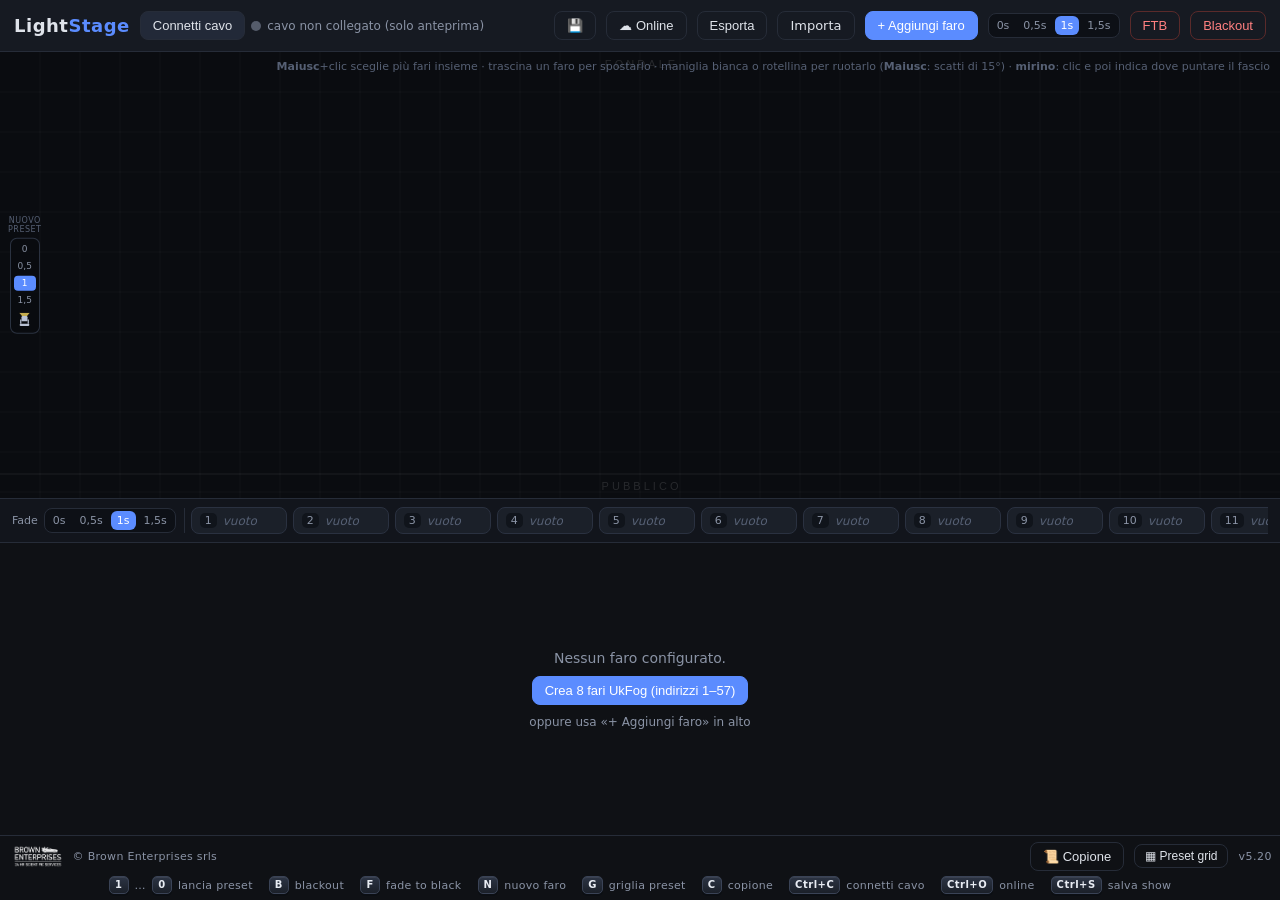
==== index.html @ 1ac6e409 "Esporta/importa nella versione locale, duplica faro, buio solo per le teste La versione con il cavo " ====
<!doctype html>
<html lang="it">
<head>
<meta charset="utf-8">
<title>LightStage</title>
<!-- il ?v= porta a un indirizzo diverso a ogni versione, così il browser
     non ripropone la pagina della versione precedente -->
<meta http-equiv="refresh" content="0; url=webapp/?v=5.20">
<meta http-equiv="cache-control" content="no-cache">
<link rel="canonical" href="webapp/">
<link rel="icon" href="data:image/svg+xml,%3Csvg xmlns='http://www.w3.org/2000/svg' viewBox='0 0 100 100'%3E%3Ctext y='0.9em' font-size='90'%3E%F0%9F%92%A1%3C/text%3E%3C/svg%3E">
</head>
<body style="background:#0f1115;color:#dfe3ea;font-family:sans-serif;display:flex;align-items:center;justify-content:center;height:100vh;margin:0">
<p>Apertura di LightStage&hellip; <a href="webapp/?v=5.20" style="color:#5b8cff">clicca qui se non succede niente</a>.</p>
<script>location.replace('webapp/?v=5.20');</script>
</body>
</html>
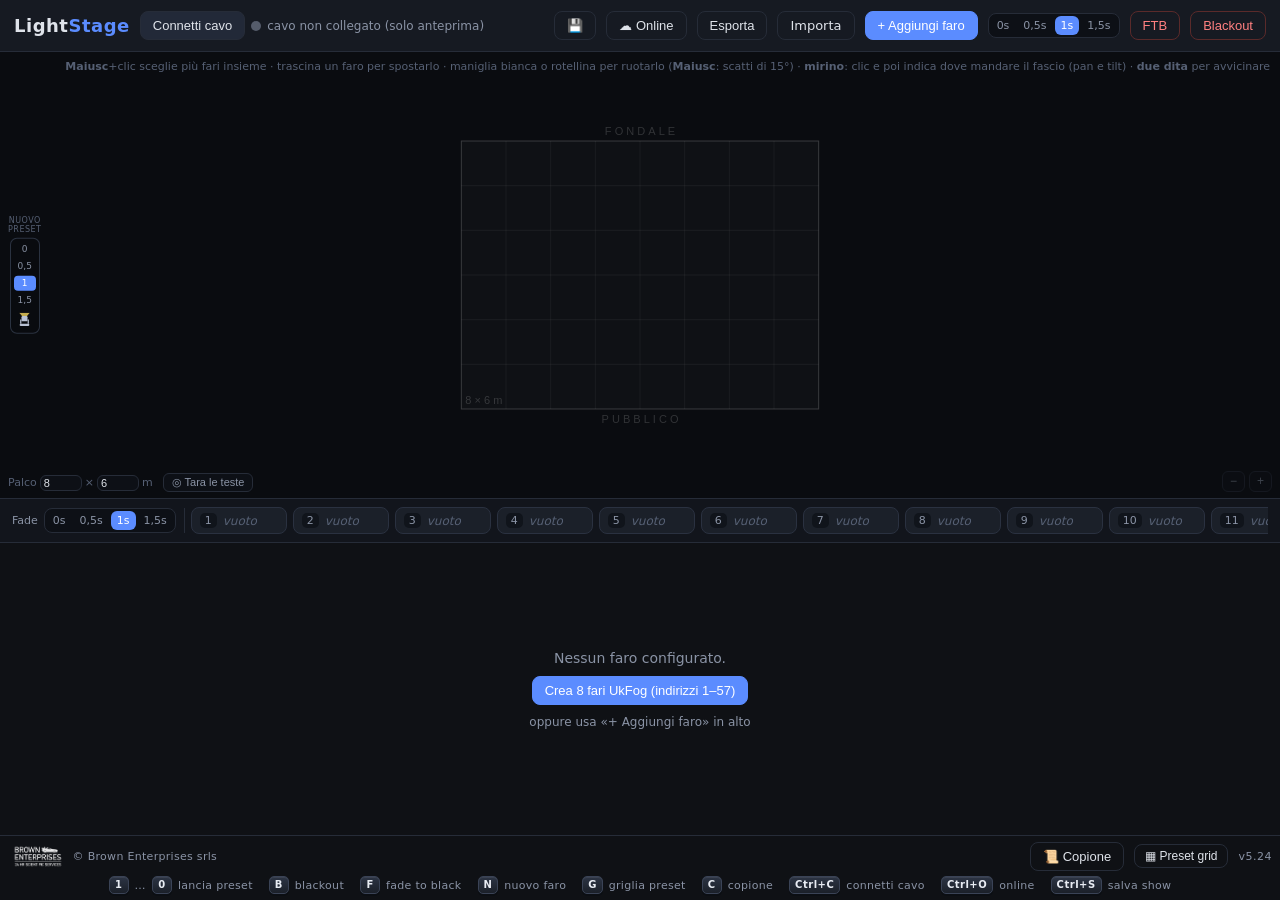
==== commit 2dab06e3: "Due dita sul trackpad per avvicinare il palco e guardarci dentro Quando i fari sono tanti e vicini, " ====
--- a/index.html
+++ b/index.html
@@ -5,13 +5,13 @@
 <title>LightStage</title>
 <!-- il ?v= porta a un indirizzo diverso a ogni versione, così il browser
      non ripropone la pagina della versione precedente -->
-<meta http-equiv="refresh" content="0; url=webapp/?v=5.20">
+<meta http-equiv="refresh" content="0; url=webapp/?v=5.24">
 <meta http-equiv="cache-control" content="no-cache">
 <link rel="canonical" href="webapp/">
 <link rel="icon" href="data:image/svg+xml,%3Csvg xmlns='http://www.w3.org/2000/svg' viewBox='0 0 100 100'%3E%3Ctext y='0.9em' font-size='90'%3E%F0%9F%92%A1%3C/text%3E%3C/svg%3E">
 </head>
 <body style="background:#0f1115;color:#dfe3ea;font-family:sans-serif;display:flex;align-items:center;justify-content:center;height:100vh;margin:0">
-<p>Apertura di LightStage&hellip; <a href="webapp/?v=5.20" style="color:#5b8cff">clicca qui se non succede niente</a>.</p>
-<script>location.replace('webapp/?v=5.20');</script>
+<p>Apertura di LightStage&hellip; <a href="webapp/?v=5.24" style="color:#5b8cff">clicca qui se non succede niente</a>.</p>
+<script>location.replace('webapp/?v=5.24');</script>
 </body>
 </html>
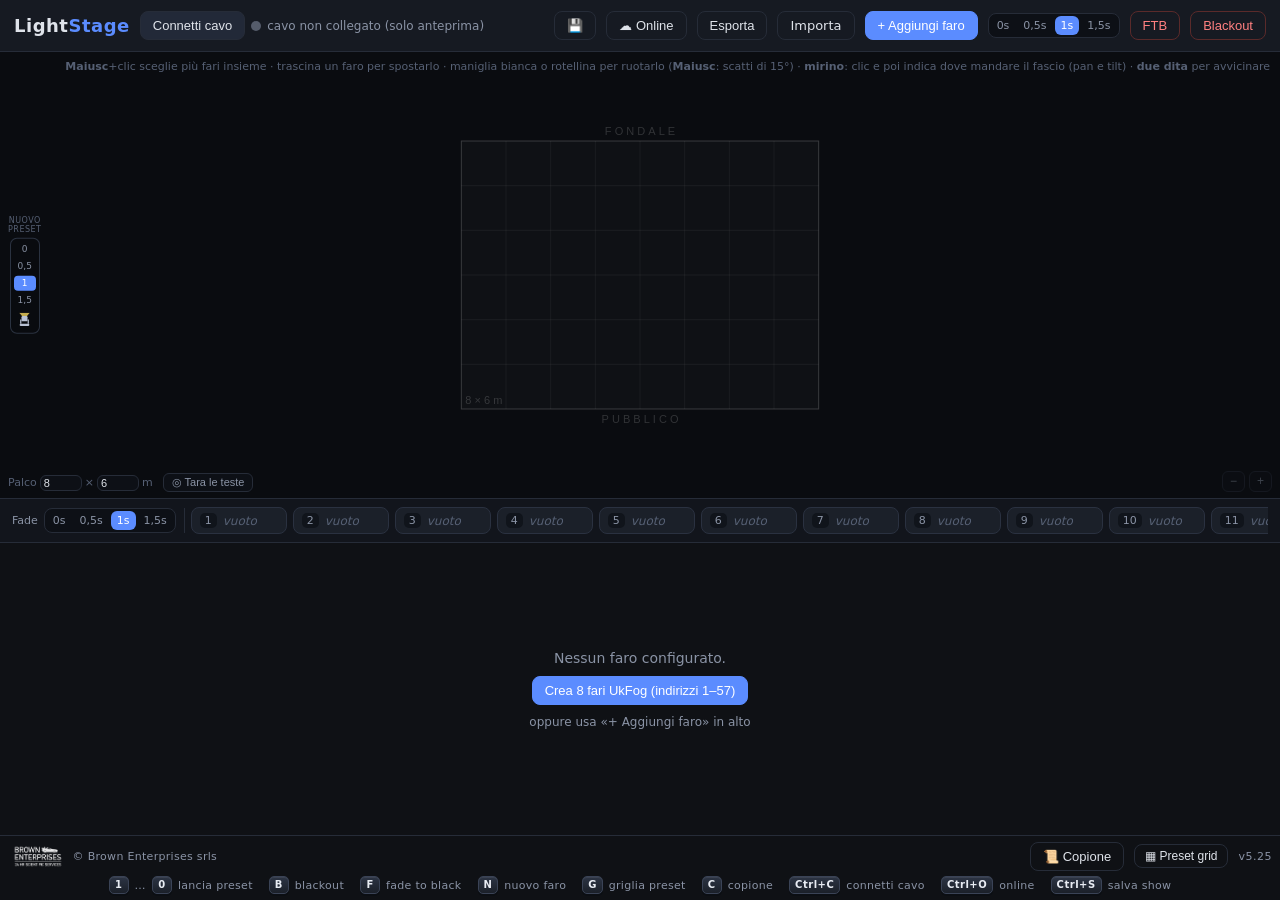
==== commit 8778eb95: "Via l'altezza di partenza: o la misura la taratura o non c'è Ogni faro nasceva a 4 m da terra, un nu" ====
--- a/index.html
+++ b/index.html
@@ -5,13 +5,13 @@
 <title>LightStage</title>
 <!-- il ?v= porta a un indirizzo diverso a ogni versione, così il browser
      non ripropone la pagina della versione precedente -->
-<meta http-equiv="refresh" content="0; url=webapp/?v=5.24">
+<meta http-equiv="refresh" content="0; url=webapp/?v=5.25">
 <meta http-equiv="cache-control" content="no-cache">
 <link rel="canonical" href="webapp/">
 <link rel="icon" href="data:image/svg+xml,%3Csvg xmlns='http://www.w3.org/2000/svg' viewBox='0 0 100 100'%3E%3Ctext y='0.9em' font-size='90'%3E%F0%9F%92%A1%3C/text%3E%3C/svg%3E">
 </head>
 <body style="background:#0f1115;color:#dfe3ea;font-family:sans-serif;display:flex;align-items:center;justify-content:center;height:100vh;margin:0">
-<p>Apertura di LightStage&hellip; <a href="webapp/?v=5.24" style="color:#5b8cff">clicca qui se non succede niente</a>.</p>
-<script>location.replace('webapp/?v=5.24');</script>
+<p>Apertura di LightStage&hellip; <a href="webapp/?v=5.25" style="color:#5b8cff">clicca qui se non succede niente</a>.</p>
+<script>location.replace('webapp/?v=5.25');</script>
 </body>
 </html>
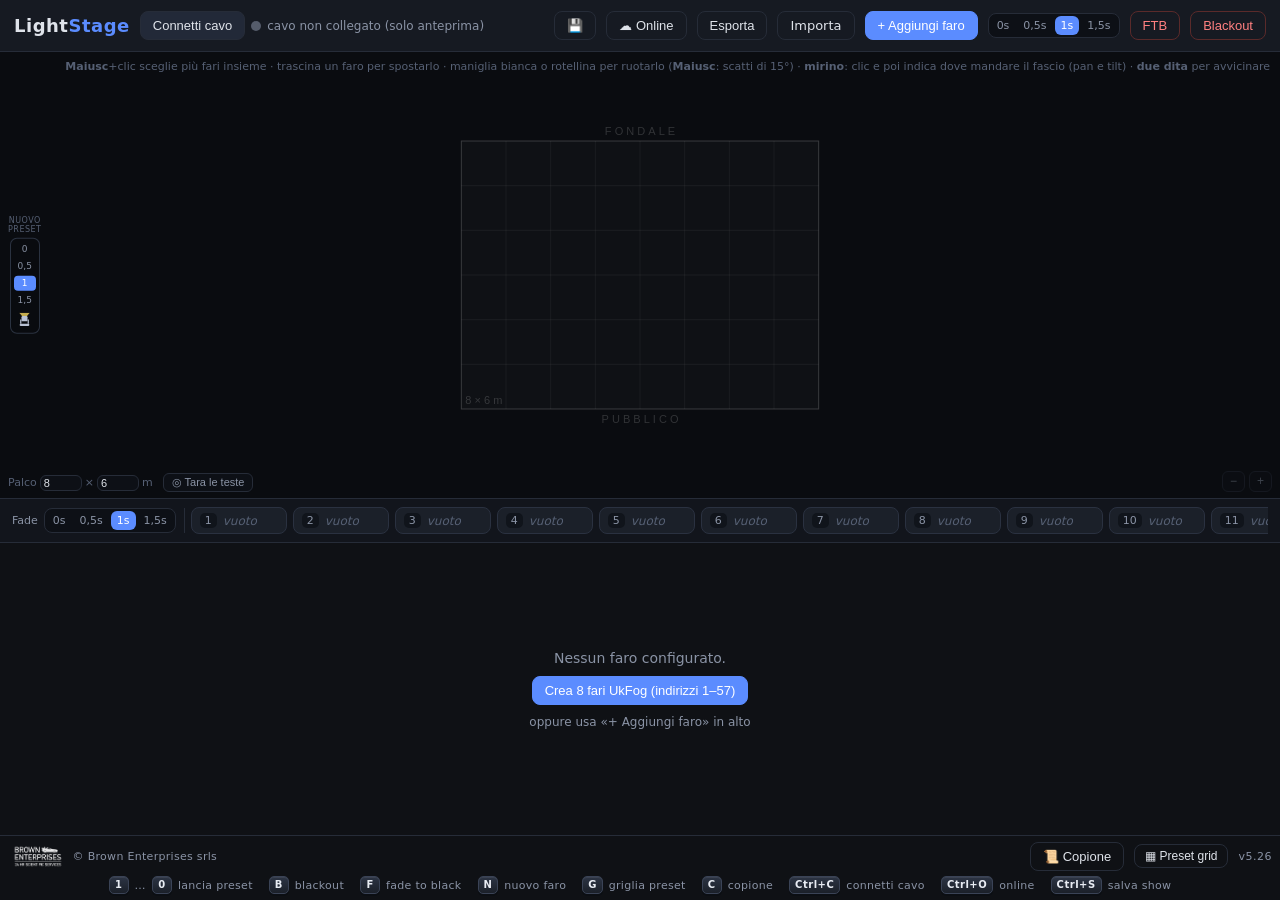
==== commit 57f0a3c7: "Il verso di pan e tilt si corregge a mano, con due pulsanti sulla scheda Il verso lo trova la taratu" ====
--- a/index.html
+++ b/index.html
@@ -5,13 +5,13 @@
 <title>LightStage</title>
 <!-- il ?v= porta a un indirizzo diverso a ogni versione, così il browser
      non ripropone la pagina della versione precedente -->
-<meta http-equiv="refresh" content="0; url=webapp/?v=5.25">
+<meta http-equiv="refresh" content="0; url=webapp/?v=5.26">
 <meta http-equiv="cache-control" content="no-cache">
 <link rel="canonical" href="webapp/">
 <link rel="icon" href="data:image/svg+xml,%3Csvg xmlns='http://www.w3.org/2000/svg' viewBox='0 0 100 100'%3E%3Ctext y='0.9em' font-size='90'%3E%F0%9F%92%A1%3C/text%3E%3C/svg%3E">
 </head>
 <body style="background:#0f1115;color:#dfe3ea;font-family:sans-serif;display:flex;align-items:center;justify-content:center;height:100vh;margin:0">
-<p>Apertura di LightStage&hellip; <a href="webapp/?v=5.25" style="color:#5b8cff">clicca qui se non succede niente</a>.</p>
-<script>location.replace('webapp/?v=5.25');</script>
+<p>Apertura di LightStage&hellip; <a href="webapp/?v=5.26" style="color:#5b8cff">clicca qui se non succede niente</a>.</p>
+<script>location.replace('webapp/?v=5.26');</script>
 </body>
 </html>
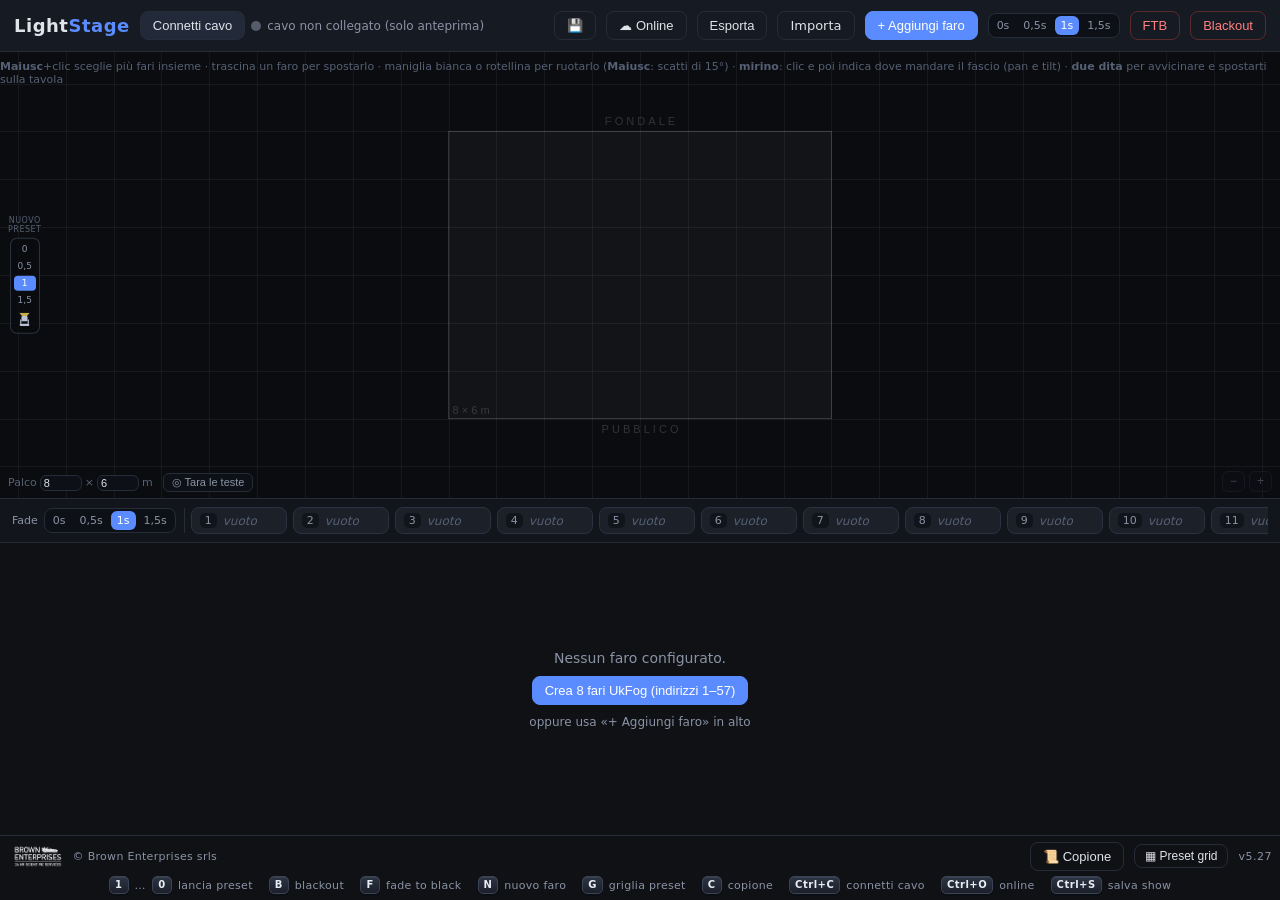
==== commit a0e9b720: "La mappa diventa una tavola da disegno larga, da girare e avvicinare I fari stanno quasi tutti fuori" ====
--- a/index.html
+++ b/index.html
@@ -5,13 +5,13 @@
 <title>LightStage</title>
 <!-- il ?v= porta a un indirizzo diverso a ogni versione, così il browser
      non ripropone la pagina della versione precedente -->
-<meta http-equiv="refresh" content="0; url=webapp/?v=5.26">
+<meta http-equiv="refresh" content="0; url=webapp/?v=5.27">
 <meta http-equiv="cache-control" content="no-cache">
 <link rel="canonical" href="webapp/">
 <link rel="icon" href="data:image/svg+xml,%3Csvg xmlns='http://www.w3.org/2000/svg' viewBox='0 0 100 100'%3E%3Ctext y='0.9em' font-size='90'%3E%F0%9F%92%A1%3C/text%3E%3C/svg%3E">
 </head>
 <body style="background:#0f1115;color:#dfe3ea;font-family:sans-serif;display:flex;align-items:center;justify-content:center;height:100vh;margin:0">
-<p>Apertura di LightStage&hellip; <a href="webapp/?v=5.26" style="color:#5b8cff">clicca qui se non succede niente</a>.</p>
-<script>location.replace('webapp/?v=5.26');</script>
+<p>Apertura di LightStage&hellip; <a href="webapp/?v=5.27" style="color:#5b8cff">clicca qui se non succede niente</a>.</p>
+<script>location.replace('webapp/?v=5.27');</script>
 </body>
 </html>
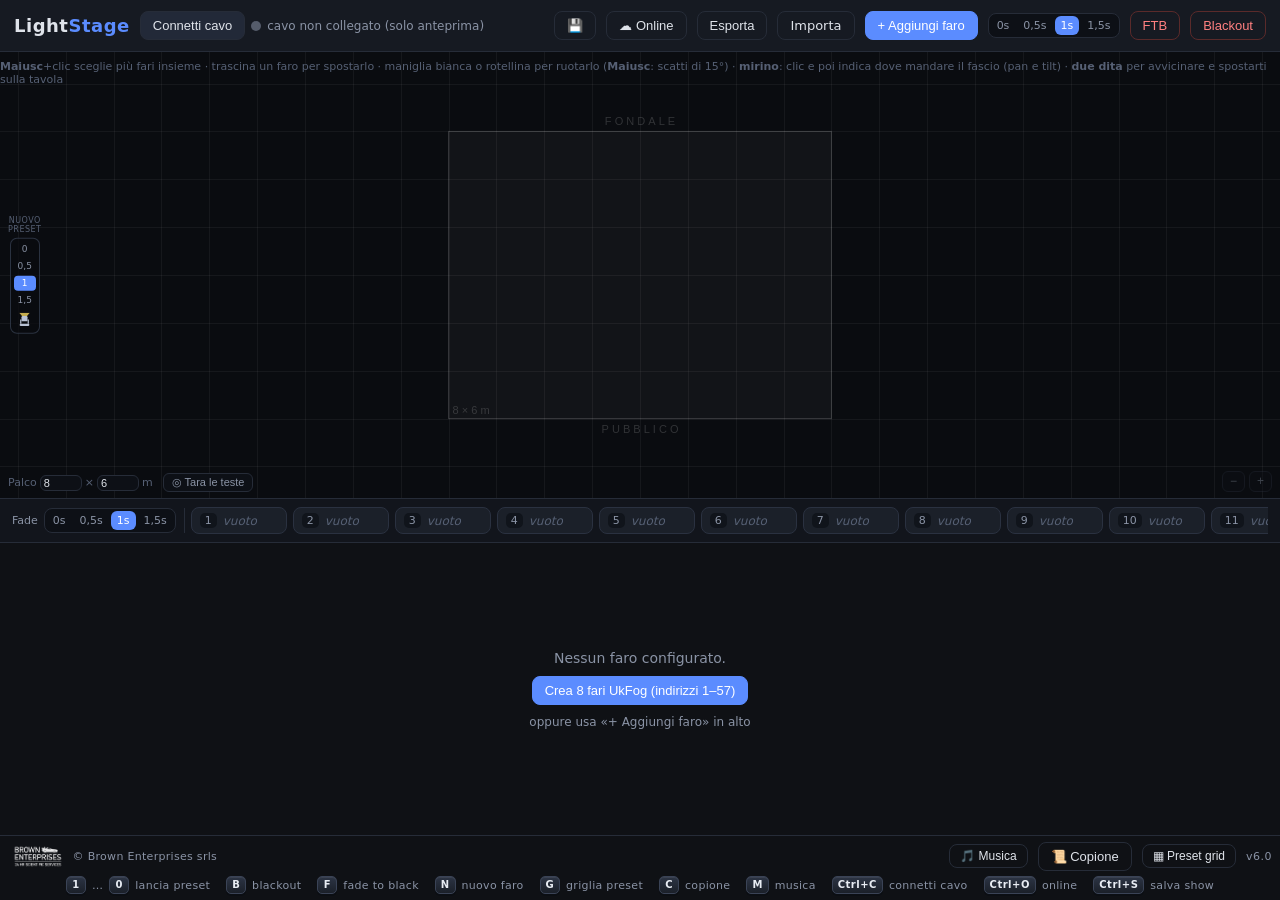
==== commit 38566636: "Le luci vanno a tempo di musica: si carica un brano e i fari lo seguono Nuovo pannello Musica (tasto" ====
--- a/index.html
+++ b/index.html
@@ -5,13 +5,13 @@
 <title>LightStage</title>
 <!-- il ?v= porta a un indirizzo diverso a ogni versione, così il browser
      non ripropone la pagina della versione precedente -->
-<meta http-equiv="refresh" content="0; url=webapp/?v=5.27">
+<meta http-equiv="refresh" content="0; url=webapp/?v=6.0">
 <meta http-equiv="cache-control" content="no-cache">
 <link rel="canonical" href="webapp/">
 <link rel="icon" href="data:image/svg+xml,%3Csvg xmlns='http://www.w3.org/2000/svg' viewBox='0 0 100 100'%3E%3Ctext y='0.9em' font-size='90'%3E%F0%9F%92%A1%3C/text%3E%3C/svg%3E">
 </head>
 <body style="background:#0f1115;color:#dfe3ea;font-family:sans-serif;display:flex;align-items:center;justify-content:center;height:100vh;margin:0">
-<p>Apertura di LightStage&hellip; <a href="webapp/?v=5.27" style="color:#5b8cff">clicca qui se non succede niente</a>.</p>
-<script>location.replace('webapp/?v=5.27');</script>
+<p>Apertura di LightStage&hellip; <a href="webapp/?v=6.0" style="color:#5b8cff">clicca qui se non succede niente</a>.</p>
+<script>location.replace('webapp/?v=6.0');</script>
 </body>
 </html>
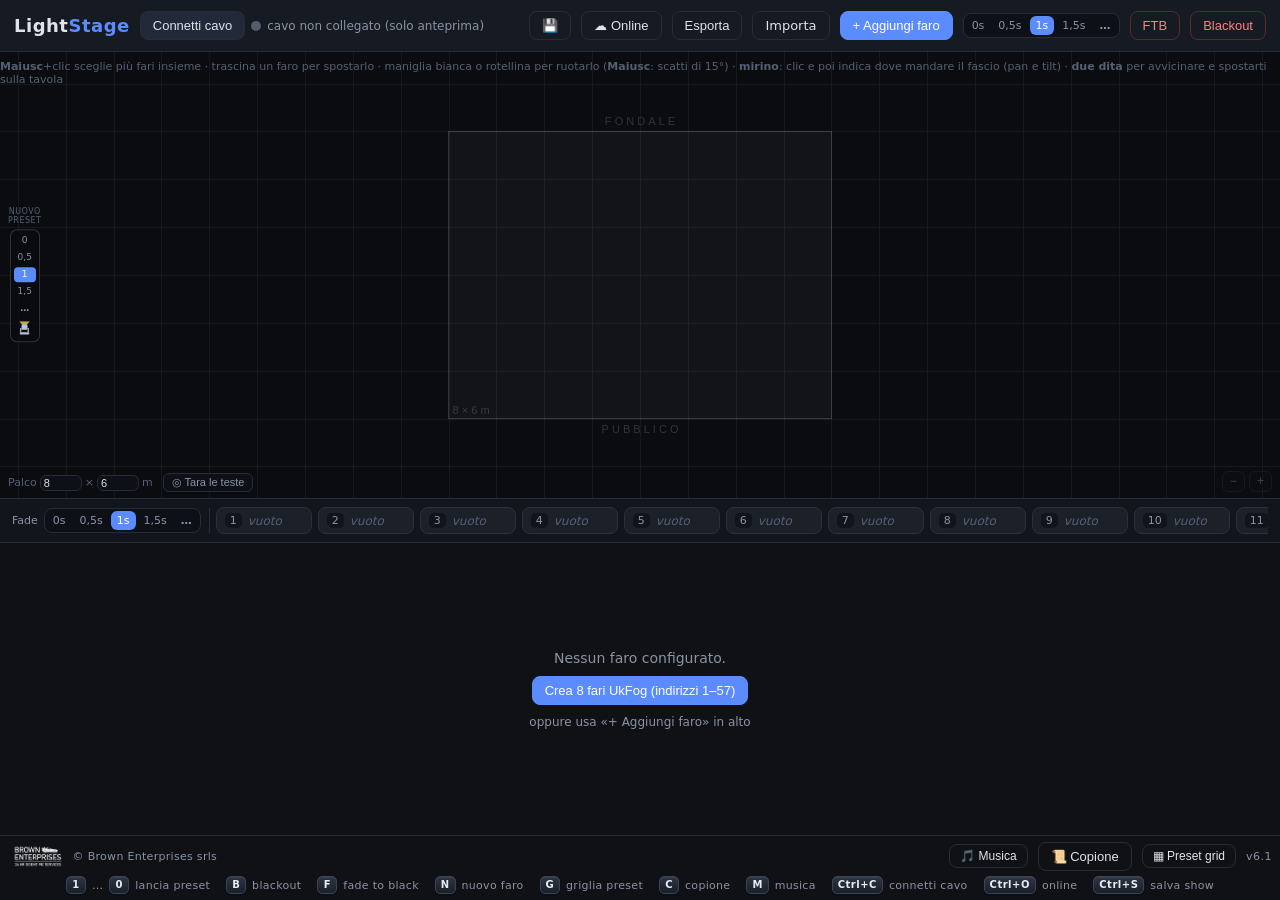
==== commit 62bc0ab1: "Brani salvati con finale, transizioni con i secondi scritti a mano - Il «…» accanto alle durate apre" ====
--- a/index.html
+++ b/index.html
@@ -5,13 +5,13 @@
 <title>LightStage</title>
 <!-- il ?v= porta a un indirizzo diverso a ogni versione, così il browser
      non ripropone la pagina della versione precedente -->
-<meta http-equiv="refresh" content="0; url=webapp/?v=6.0">
+<meta http-equiv="refresh" content="0; url=webapp/?v=6.1">
 <meta http-equiv="cache-control" content="no-cache">
 <link rel="canonical" href="webapp/">
 <link rel="icon" href="data:image/svg+xml,%3Csvg xmlns='http://www.w3.org/2000/svg' viewBox='0 0 100 100'%3E%3Ctext y='0.9em' font-size='90'%3E%F0%9F%92%A1%3C/text%3E%3C/svg%3E">
 </head>
 <body style="background:#0f1115;color:#dfe3ea;font-family:sans-serif;display:flex;align-items:center;justify-content:center;height:100vh;margin:0">
-<p>Apertura di LightStage&hellip; <a href="webapp/?v=6.0" style="color:#5b8cff">clicca qui se non succede niente</a>.</p>
-<script>location.replace('webapp/?v=6.0');</script>
+<p>Apertura di LightStage&hellip; <a href="webapp/?v=6.1" style="color:#5b8cff">clicca qui se non succede niente</a>.</p>
+<script>location.replace('webapp/?v=6.1');</script>
 </body>
 </html>
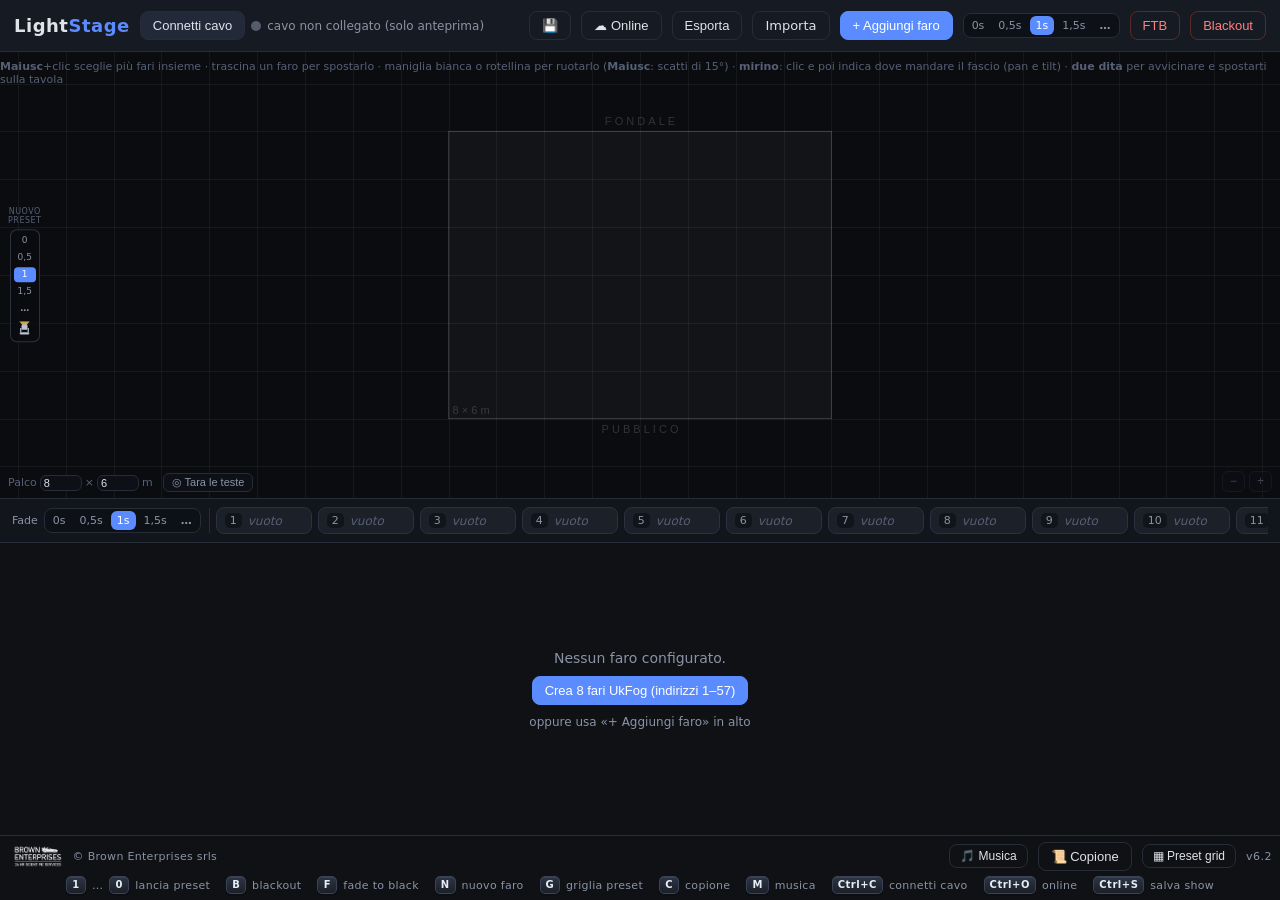
==== commit c101ce5b: "Ogni scena ha il suo tempo in onda, loop di scene e fari da un canale Nella Preset grid ogni preset " ====
--- a/index.html
+++ b/index.html
@@ -5,13 +5,13 @@
 <title>LightStage</title>
 <!-- il ?v= porta a un indirizzo diverso a ogni versione, così il browser
      non ripropone la pagina della versione precedente -->
-<meta http-equiv="refresh" content="0; url=webapp/?v=6.1">
+<meta http-equiv="refresh" content="0; url=webapp/?v=6.2">
 <meta http-equiv="cache-control" content="no-cache">
 <link rel="canonical" href="webapp/">
 <link rel="icon" href="data:image/svg+xml,%3Csvg xmlns='http://www.w3.org/2000/svg' viewBox='0 0 100 100'%3E%3Ctext y='0.9em' font-size='90'%3E%F0%9F%92%A1%3C/text%3E%3C/svg%3E">
 </head>
 <body style="background:#0f1115;color:#dfe3ea;font-family:sans-serif;display:flex;align-items:center;justify-content:center;height:100vh;margin:0">
-<p>Apertura di LightStage&hellip; <a href="webapp/?v=6.1" style="color:#5b8cff">clicca qui se non succede niente</a>.</p>
-<script>location.replace('webapp/?v=6.1');</script>
+<p>Apertura di LightStage&hellip; <a href="webapp/?v=6.2" style="color:#5b8cff">clicca qui se non succede niente</a>.</p>
+<script>location.replace('webapp/?v=6.2');</script>
 </body>
 </html>
